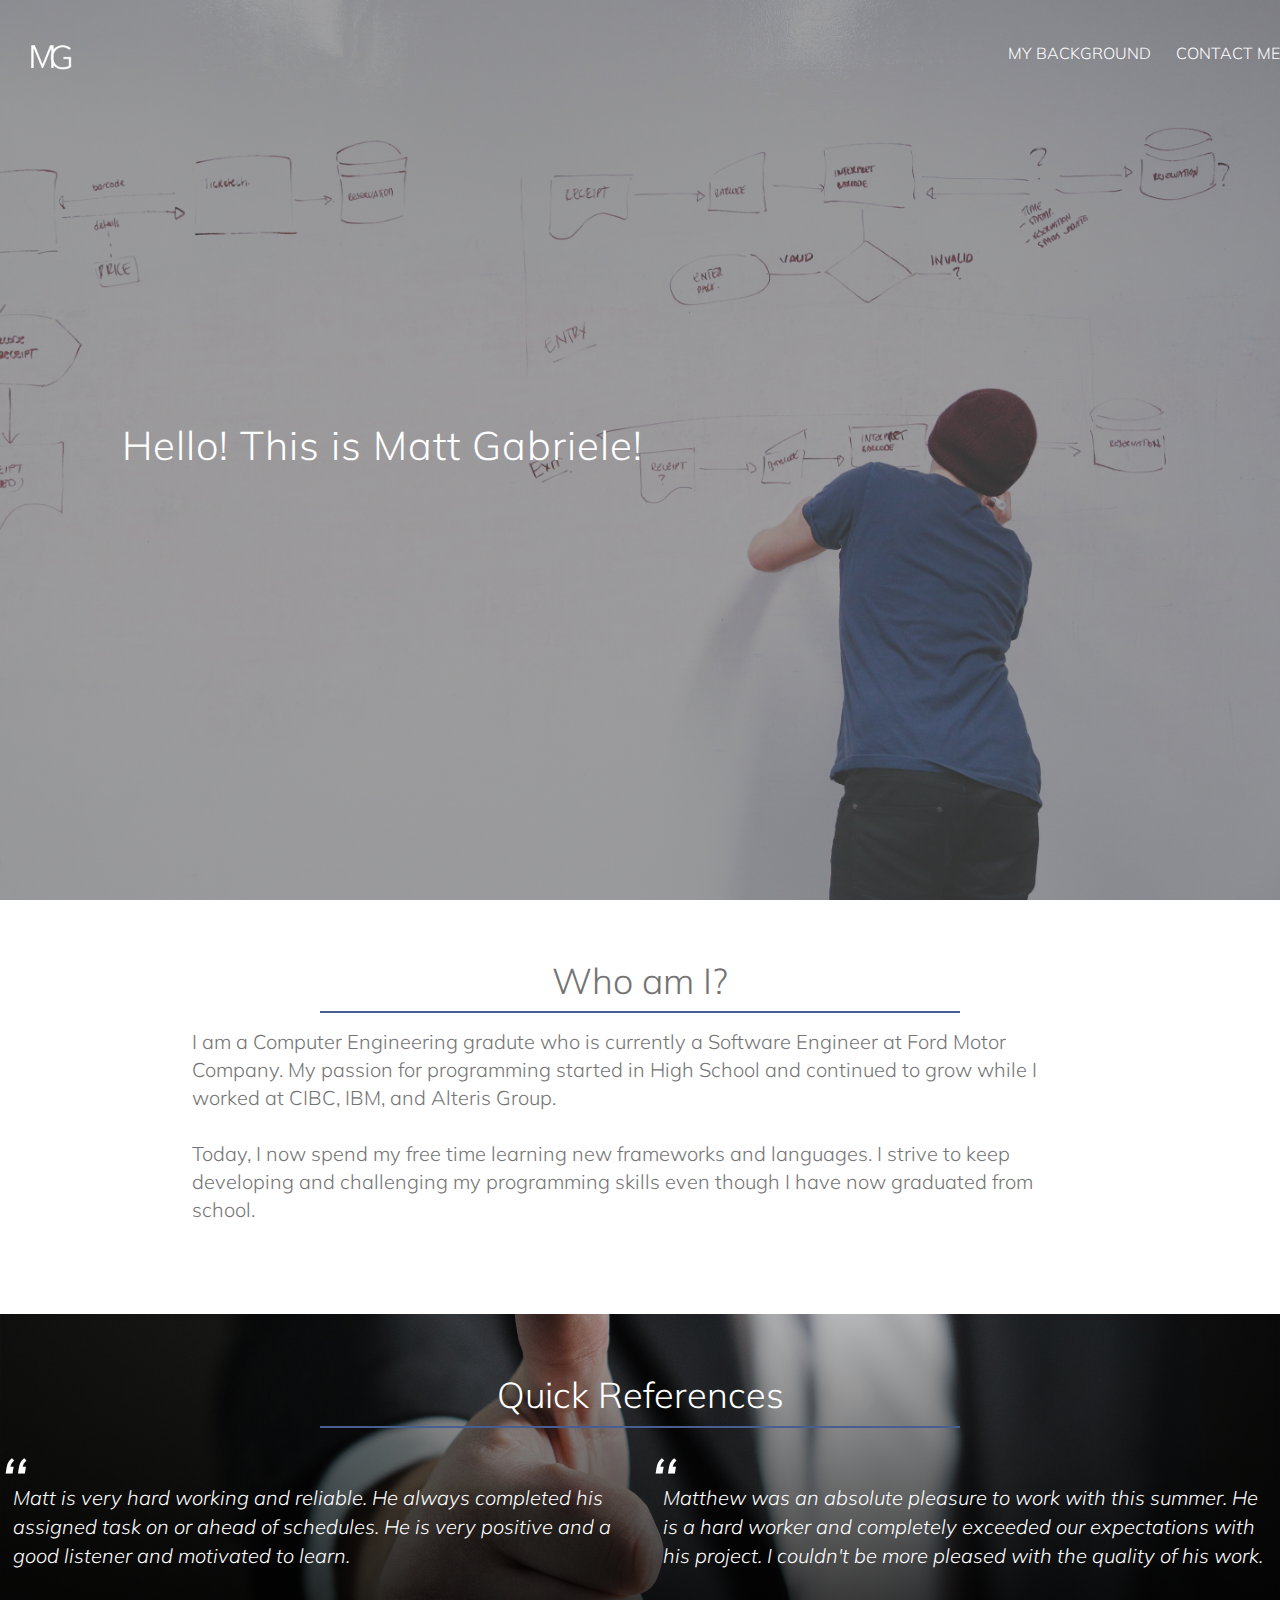
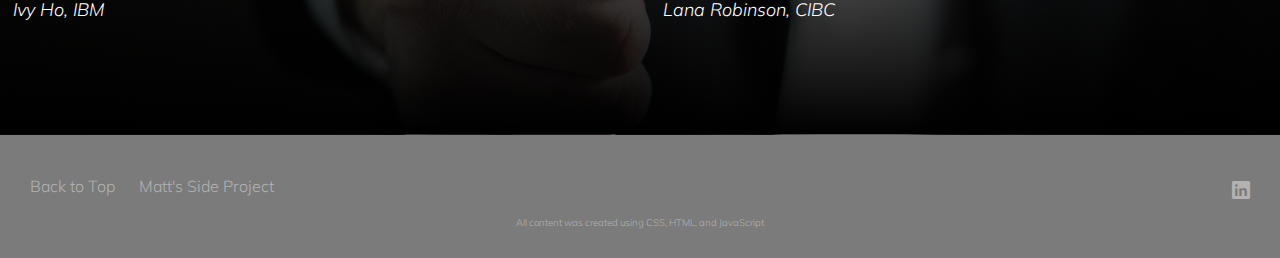
==== index.html @ 96b825e5 "A more simplistic and basic site to launch." ====
<!DOCTYPE html>
<html lang="en">
    <head>
        <meta charset="utf-8">
        <meta name="viewport" content="initial-scale=1.0">
        <meta name="description" content="Matt Gabriele is Computer Engineering grduate who currently works as a Software Engineer.">
        
        <link rel="stylesheet" type="text/css" href= "vendors/css/normalize.css">
        <link rel="stylesheet" type="text/css" href= "vendors/css/ionicons.min.css">
        <link rel="stylesheet" type="text/css" href= "resources/css/queries.css">
        <link rel="stylesheet" type="text/css" href="vendors/css/grid.css">
        <link rel="stylesheet" type="text/css" href = "resources/css/style.css">
        <link href="https://fonts.googleapis.com/css?family=Muli" rel="stylesheet">
        <title>Matt Gabriele</title>
        
        
        <link rel="apple-touch-icon" sizes="180x180" href="/resources/favicons/apple-touch-icon.png">
        <link rel="icon" type="image/png" sizes="32x32" href="/resources/favicons/favicon-32x32.png">
        <link rel="icon" type="image/png" sizes="16x16" href="/resources/favicons/favicon-16x16.png">
        <link rel="manifest" href="/resources/favicons/site.webmanifest">
        <link rel="mask-icon" href="/resources/favicons/safari-pinned-tab.svg" color="#5bbad5">
        <link rel="shortcut icon" href="/resources/favicons/favicon.ico">
        <meta name="msapplication-TileColor" content="#00a300">
        <meta name="msapplication-config" content="/resources/favicons/browserconfig.xml">
        <meta name="theme-color" content="#ffffff">

    
    </head>
    
    <body>
        <header>
            <nav>
                <div class="row">
                    <img src="resources/img/logo.png" alt="Matt's logo" class = "logo" id="top">
                    <ul class="main-nav">
                        <li><a href="#aboutMe">My Background</a></li>
                        <!--- <li><a href="#">My Website</a></li> --->
                        <li><a href="https://www.linkedin.com/in/matthew-gabriele/">Contact Me</a></li>
                    </ul>
                </div>
            </nav>
            <div class="hero-text-box">
                <h1>Hello! This is Matt Gabriele! </h1>
            </div>
        
        </header>
        
        <section class="section-features" id ="aboutMe">
            <div class="row">
                <h2>Who am I?</h2>
                <p class = "long-copy">
                I am a Computer Engineering gradute who is currently a Software Engineer at Ford Motor Company. My passion for programming started in High School and continued to grow while I worked at CIBC, IBM, and Alteris Group.    
                <br>
                <br>
                Today, I now spend my free time learning new frameworks and languages. I strive to keep developing and challenging my programming skills even though I have now graduated from school.

                </p>
            </div>

        </section>
        
        <section class="section-testimonials">
            <div class= "row">
                <h2>Quick References</h2>
            </div>
            <div class="row">
                <div class="col span-1-of-2">
                    <blockquote>
                        Matt is very hard working and reliable. He always completed his assigned task on or ahead of schedules. He is very positive and a good listener and motivated to learn. 
                       
                        <cite>Ivy Ho, IBM</cite>
                    </blockquote>
                </div>
                <div class="col span-1-of-2">
                    <blockquote>
                        Matthew was an absolute pleasure to work with this summer. He is a hard worker and completely exceeded our expectations with his project. I couldn't be more pleased with the quality of his work.
                        
                        <cite>Lana Robinson, CIBC</cite>
                    </blockquote>
                </div>
            </div>
        </section>

        <footer>
            <div class="row">
                <div class="col span-1-of-2">
                    <ul class="footer-nav">
                        <li><a href="#top">Back to Top</a></li>
                        <li><a href="#">Matt's Side Project</a></li>
                    </ul>
                </div>
                <div class="col span-1-of-2">
                    <ul class="social-links">
                        <li><a href="https://www.linkedin.com/in/matthew-gabriele/"><i class="ion-social-linkedin"></i></a></li>
                    </ul>
                </div>
                <div class="row">
                    <p>
                        All content was created using CSS, HTML, and JavaScript
                    </p>
                </div>
            </div>
        
        </footer>
        
    </body>
    
</html>
---- resources/css/queries.css ----
/* For iPad in portrait mode from 1024 to 1200px  */
@media only screen and (max-width:1200px){
    .hero-text-box{
        width: 100%;
        padding: 0 0%;
    }
    
    .row{ padding: 0 2%;}
    
}

/* For iPad in portrait mode from 768 to 1023px  */
@media only screen and (max-width:1023px){
    body{font-size: 18px;}
    section{padding:20px;}
    .long-copy{
        width:80%;
        margin-left: 10%;
    }
    
    .hero-text-box{
        width: 100%;
        padding:0 2%;
    }
    
    .steps-box{margin-top: 10px;}
    .steps-box:last-child{margin-top: 10px;}
    .works-steps{margin-bottom: 20px;}
    .works-step:last-of-type{margin-bottom:40px;}
    
    .app-screen{width:50%;}
    
    .icon-small{width:10px;}
    .city-feature{font-size:90%;}
    
    .steps-box:first-child{padding-top: 80px;}
}

/* For small phones to small tablets from 558 to 767px  */
@media only screen and (max-width:767px){
    body{font-size:16px;}
    section{padding:30px 0px;}
    
    .row{ padding: 0 4%;}
    
    .hero-text-box{
        width: 100%;
        padding: 0 20%;
        font-size: 90%;
    }
    
    .col{
        width: 100%;
        margin: 0 0 4% 0;
    }
    
    .main-nav{display: none;}
    
    
    h2{font-size:150%;}
    
    .long-copy{
        width:100%;
        margin-left: 0%;
    }
    
    .steps-box{
        text-align: center;
    }
    
    .works-step div{
        height: 20px;
        width: 20px;
        padding: 4px;
        margin-right: 15px;
        font-size: 120%;
    }
    
    .works-step:{margin-bottom: 20px;}
    .works-step:last-of-type{margin-bottom:40px;}
    

}

/* For small phones from 480 to px  557  */
@media only screen and (max-width:557px){
    .hero-text-box{
        width: 100%;
        padding: 0 10%;
        font-size: 90%;
    }
    
    .col{
        width: 100%;
        margin: 0 0 4% 0;
    }
    
    .main-points{
        text-align: center;   
    }
    
}

/* For small phones from 0 to 480px    */
@media only screen and (max-width:480px){
    section{
        padding: 20px 0;
    }
    contact-form{width:100%;}
    .hero-text-box{
        width: 100%;
        padding: 0 10%;
        font-size: 80%;
    }
    
    .steps-box:first-child{
    text-align: right;
    padding-right: 3%;
    margin-top: 40%;
    padding-right: 30%;
    }
    
    .contact-form{
    width: 90%;
    margin: 0 auto;
}
    header{

    height: 500px;

}
    
}
---- vendors/css/grid.css ----
/*  SECTIONS  ============================================================================= */

.section {
	clear: both;
	padding: 0px;
	margin: 0px;
}

/*  GROUPING  ============================================================================= */

.row {
    zoom: 1; /* For IE 6/7 (trigger hasLayout) */
}

.row:before,
.row:after {
    content:"";
    display:table;
}
.row:after {
    clear:both;
}

/*  GRID COLUMN SETUP   ==================================================================== */

.col {
	display: block;
	float:left;
	margin: 1% 0 1% 1.6%;
}

.col:first-child { margin-left: 0; } /* all browsers except IE6 and lower */


/*  REMOVE MARGINS AS ALL GO FULL WIDTH AT 480 PIXELS */

@media only screen and (max-width: 480px) {
	.col { 
		/*margin: 1% 0 1% 0%;*/
        margin: 0;
	}
}


/*  GRID OF TWO   ============================================================================= */


.span-2-of-2 {
	width: 100%;
}

.span-1-of-2 {
	width: 49.2%;
}

/*  GO FULL WIDTH AT LESS THAN 480 PIXELS */

@media only screen and (max-width: 480px) {
	.span-2-of-2 {
		width: 100%; 
	}
	.span-1-of-2 {
		width: 100%; 
	}
}


/*  GRID OF THREE   ============================================================================= */

	
.span-3-of-3 {
	width: 100%; 
}

.span-2-of-3 {
	width: 66.13%; 
}

.span-1-of-3 {
	width: 32.26%; 
}


/*  GO FULL WIDTH AT LESS THAN 480 PIXELS */

@media only screen and (max-width: 480px) {
	.span-3-of-3 {
		width: 100%; 
	}
	.span-2-of-3 {
		width: 100%; 
	}
	.span-1-of-3 {
		width: 100%;
	}
}

/*  GRID OF FOUR   ============================================================================= */

	
.span-4-of-4 {
	width: 100%; 
}

.span-3-of-4 {
	width: 74.6%; 
}

.span-2-of-4 {
	width: 49.2%; 
}

.span-1-of-4 {
	width: 23.8%; 
}


/*  GO FULL WIDTH AT LESS THAN 480 PIXELS */

@media only screen and (max-width: 480px) {
	.span-4-of-4 {
		width: 100%; 
	}
	.span-3-of-4 {
		width: 100%; 
	}
	.span-2-of-4 {
		width: 100%; 
	}
	.span-1-of-4 {
		width: 100%; 
	}
}


/*  GRID OF FIVE   ============================================================================= */

	
.span-5-of-5 {
	width: 100%;
}

.span-4-of-5 {
  	width: 79.68%; 
}

.span-3-of-5 {
  	width: 59.36%; 
}

.span-2-of-5 {
  	width: 39.04%;
}

.span-1-of-5 {
  	width: 18.72%;
}


/*  GO FULL WIDTH AT LESS THAN 480 PIXELS */

@media only screen and (max-width: 480px) {
	.span-5-of-5 {
		width: 100%; 
	}
	.span-4-of-5 {
		width: 100%; 
	}
	.span-3-of-5 {
		width: 100%; 
	}
	.span-2-of-5 {
		width: 100%; 
	}
	.span-1-of-5 {
		width: 100%; 
	}
}


/*  GRID OF SIX   ============================================================================= */


.span-6-of-6 {
	width: 100%;
}

.span-5-of-6 {
  	width: 83.06%;
}

.span-4-of-6 {
  	width: 66.13%;
}

.span-3-of-6 {
  	width: 49.2%;
}

.span-2-of-6 {
  	width: 32.26%;
}

.span-1-of-6 {
  	width: 15.33%;
}


/*  GO FULL WIDTH AT LESS THAN 480 PIXELS */

@media only screen and (max-width: 480px) {
	.span-6-of-6 {
		width: 100%; 
	}
	.span-5-of-6 {
		width: 100%; 
	}
	.span-4-of-6 {
		width: 100%; 
	}
	.span-3-of-6 {
		width: 100%; 
	}
	.span-2-of-6 {
		width: 100%; 
	}
	.span-1-of-6 {
		width: 100%; 
	}
}



/*  GRID OF SEVEN   ============================================================================= */


.span-7-of-7 {
	width: 100%;
}

.span-6-of-7 {
	width: 85.48%;
}

.span-5-of-7 {
  	width: 70.97%;
}

.span-4-of-7 {
  	width: 56.45%;
}

.span-3-of-7 {
  	width: 41.94%;
}

.span-2-of-7 {
  	width: 27.42%;
}

.span-1-of-7 {
  	width: 12.91%;
}


/*  GO FULL WIDTH AT LESS THAN 480 PIXELS */

@media only screen and (max-width: 480px) {
	.span-7-of-7 {
		width: 100%; 
	}
	.span-6-of-7 {
		width: 100%; 
	}
	.span-5-of-7 {
		width: 100%; 
	}
	.span-4-of-7 {
		width: 100%; 
	}
	.span-3-of-7 {
		width: 100%; 
	}
	.span-2-of-7 {
		width: 100%; 
	}
	.span-1-of-7 {
		width: 100%; 
	}
}


/*  GRID OF EIGHT   ============================================================================= */

	
.span-8-of-8 {
	width: 100%;
}

.span-7-of-8 {
	width: 87.3%; 
}

.span-6-of-8 {
	width: 74.6%; 
}

.span-5-of-8 {
	width: 61.9%; 
}

.span-4-of-8 {
	width: 49.2%; 
}

.span-3-of-8 {
	width: 36.5%;
}

.span-2-of-8 {
	width: 23.8%; 
}

.span-1-of-8 {
	width: 11.1%; 
}


/*  GO FULL WIDTH AT LESS THAN 480 PIXELS */

@media only screen and (max-width: 480px) {
	.span-8-of-8 {
		width: 100%; 
	}
	.span-7-of-8 {
		width: 100%; 
	}
	.span-6-of-8 {
		width: 100%; 
	}
	.span-5-of-8 {
		width: 100%; 
	}
	.span-4-of-8 {
		width: 100%; 
	}
	.span-3-of-8 {
		width: 100%; 
	}
	.span-2-of-8 {
		width: 100%; 
	}
	.span-1-of-8 {
		width: 100%; 
	}
}


/*  GRID OF NINE   ============================================================================= */


.span-9-of-9 {
	width: 100%;
}

.span-8-of-9 {
	width: 88.71%;
}

.span-7-of-9 {
	width: 77.42%; 
}

.span-6-of-9 {
	width: 66.13%; 
}

.span-5-of-9 {
	width: 54.84%; 
}

.span-4-of-9 {
	width: 43.55%; 
}

.span-3-of-9 {
	width: 32.26%;
}

.span-2-of-9 {
	width: 20.97%; 
}

.span-1-of-9 {
	width: 9.68%; 
}


/*  GO FULL WIDTH AT LESS THAN 480 PIXELS */

@media only screen and (max-width: 480px) {
	.span-9-of-9 {
		width: 100%; 
	}
	.span-8-of-9 {
		width: 100%; 
	}
	.span-7-of-9 {
		width: 100%; 
	}
	.span-6-of-9 {
		width: 100%; 
	}
	.span-5-of-9 {
		width: 100%; 
	}
	.span-4-of-9 {
		width: 100%; 
	}
	.span-3-of-9 {
		width: 100%; 
	}
	.span-2-of-9 {
		width: 100%; 
	}
	.span-1-of-9 {
		width: 100%; 
	}
}


/*  GRID OF TEN   ============================================================================= */


.span-10-of-10 {
	width: 100%;
}

.span-9-of-10 {
	width: 89.84%;
}

.span-8-of-10 {
	width: 79.68%;
}

.span-7-of-10 {
	width: 69.52%; 
}

.span-6-of-10 {
	width: 59.36%; 
}

.span-5-of-10 {
	width: 49.2%; 
}

.span-4-of-10 {
	width: 39.04%; 
}

.span-3-of-10 {
	width: 28.88%;
}

.span-2-of-10 {
	width: 18.72%; 
}

.span-1-of-10 {
	width: 8.56%; 
}


/*  GO FULL WIDTH AT LESS THAN 480 PIXELS */

@media only screen and (max-width: 480px) {
	.span-10-of-10 {
		width: 100%; 
	}
	.span-9-of-10 {
		width: 100%; 
	}
	.span-8-of-10 {
		width: 100%; 
	}
	.span-7-of-10 {
		width: 100%; 
	}
	.span-6-of-10 {
		width: 100%; 
	}
	.span-5-of-10 {
		width: 100%; 
	}
	.span-4-of-10 {
		width: 100%; 
	}
	.span-3-of-10 {
		width: 100%; 
	}
	.span-2-of-10 {
		width: 100%; 
	}
	.span-1-of-10 {
		width: 100%; 
	}
}


/*  GRID OF ELEVEN   ============================================================================= */

.span-11-of-11 {
	width: 100%;
}

.span-10-of-11 {
	width: 90.76%;
}

.span-9-of-11 {
	width: 81.52%;
}

.span-8-of-11 {
	width: 72.29%;
}

.span-7-of-11 {
	width: 63.05%; 
}

.span-6-of-11 {
	width: 53.81%; 
}

.span-5-of-11 {
	width: 44.58%; 
}

.span-4-of-11 {
	width: 35.34%; 
}

.span-3-of-11 {
	width: 26.1%;
}

.span-2-of-11 {
	width: 16.87%; 
}

.span-1-of-11 {
	width: 7.63%; 
}


/*  GO FULL WIDTH AT LESS THAN 480 PIXELS */

@media only screen and (max-width: 480px) {
	.span-11-of-11 {
		width: 100%; 
	}
	.span-10-of-11 {
		width: 100%; 
	}
	.span-9-of-11 {
		width: 100%; 
	}
	.span-8-of-11 {
		width: 100%; 
	}
	.span-7-of-11 {
		width: 100%; 
	}
	.span-6-of-11 {
		width: 100%; 
	}
	.span-5-of-11 {
		width: 100%; 
	}
	.span-4-of-11 {
		width: 100%; 
	}
	.span-3-of-11 {
		width: 100%; 
	}
	.span-2-of-11 {
		width: 100%; 
	}
	.span-1-of-11 {
		width: 100%; 
	}
}


/*  GRID OF TWELVE   ============================================================================= */

.span-12-of-12 {
	width: 100%;
}

.span-11-of-12 {
	width: 91.53%;
}

.span-10-of-12 {
	width: 83.06%;
}

.span-9-of-12 {
	width: 74.6%;
}

.span-8-of-12 {
	width: 66.13%;
}

.span-7-of-12 {
	width: 57.66%; 
}

.span-6-of-12 {
	width: 49.2%; 
}

.span-5-of-12 {
	width: 40.73%; 
}

.span-4-of-12 {
	width: 32.26%; 
}

.span-3-of-12 {
	width: 23.8%;
}

.span-2-of-12 {
	width: 15.33%; 
}

.span-1-of-12 {
	width: 6.86%; 
}


/*  GO FULL WIDTH AT LESS THAN 480 PIXELS */

@media only screen and (max-width: 480px) {
	.span-12-of-12 {
		width: 100%; 
	}
	.span-11-of-12 {
		width: 100%; 
	}
	.span-10-of-12 {
		width: 100%; 
	}
	.span-9-of-12 {
		width: 100%; 
	}
	.span-8-of-12 {
		width: 100%; 
	}
	.span-7-of-12 {
		width: 100%; 
	}
	.span-6-of-12 {
		width: 100%; 
	}
	.span-5-of-12 {
		width: 100%; 
	}
	.span-4-of-12 {
		width: 100%; 
	}
	.span-3-of-12 {
		width: 100%; 
	}
	.span-2-of-12 {
		width: 100%; 
	}
	.span-1-of-12 {
		width: 100%; 
	}
}
---- resources/css/style.css ----
/*website main color:  #00b894 #475e92*/

/* --------------------Basic Setup--------------------- */

html,
body{
    background-color: #fff;
    color: #747474;
    font-family: 'Muli', 'Ariel', sans-serif;
    font-weight: 300;
    font-size: 20px;
    text-rendering:  optimizeLegibility;
    overflow-x: hidden;
    width:100%;
    margin: 0px;
    padding:0px; 
}

*{
    margin: 0;
    padding: 0;
    -webkit-box-sizing: border-box;
    box-sizing: border-box;
}




.clearfix{zoom:1}
.clearfix:after{
    content: '.';
    clear: both;
    display: block;
    height: 0;
    visibility: hidden;
}
/* --------------------Reusable Components--------------------- */



section {
    padding: 60px 0;
}
/* --------------Headings--------------- */
h1{
    margin: 0px;
    color:#fff;
    font-size:200%;
    letter-spacing: 1px;
    padding-bottom: 10px;
}

h2{
    font-size:180%;
    word-spacing: 1px;
    text-align: center;
    margin-bottom: 15px;
}

h3{
    font-size: 125%;
    margin-bottom: 15px;
    margin-left: 45%;
}

h4{
    font-size: 130%;
    margin-bottom: 10px;
    margin-top: 10px;
    
}

h1, h2, h3, h4{
    word-spacing: 0px;
    font-weight:300;
}

h2:after {
    display: block;
    height: 2px;
    background-color: #475e92;
    content: " ";
    width: 50%;
    margin: 0 auto;
    margin-top: 10px;
}

.box p{
    font-size: 85%;
    line-height: 145%;
}
/* ------------Paragraphs------------- */
.long-copy{
    line-height: 140%;
    width: 70%;
    margin-left: 15%;
    
}

/* ------------Icons------------- */
.icon-big{
    font-size: 250%;
    display: block;
    color: #475e92;
    margin-bottom: 1px;
    margin-left: 50%;
}

.icon-small{
    color: #475e92;
    display: inline-block;
    width: 30px;
    text-align: center;
    font-size: 120%;
    margin-right: 5px;
    
    /*secret to align text and icon*/
    line-height: 120%;
    vertical-align: middle;
    margin-top: -3px;
}

/* ------------Buttons------------- */
.btn:link,
.btn:visited,
input[type=submit]{
    display: inline-block;
    padding: 10px 30px;
    font-weight: 300;
    text-decoration: none;
    border-radius: 200px;
    color:#fff;
    -webkit-transition: background-color .3s, border .3s;
    transition: background-color .3s, border .3s;
}

.btn-full:link,
.btn-full:visited,
input[type=submit]{
    background-color: #475e92;
    border: 1px solid #475e92;
    margin-right: 10px;
}

.btn-ghost:link,
.btn-ghost:visited{
    border: 1px solid #475e92;
}

.btn:hover,
.btn:active,
input[type=submit]:hover,
input[type=submit]:active{
    background-color: #3a4e7b;
}
 
.btn-full:hover,
.btn-full:active{
    background-color: #3a4e7b;
    border: 1px solid #3a4e7b;
}

.btn-ghost:hover,
.btn-ghost:active{
    border: 1px solid #3a4e7b;
}

/* ------------Header Code-------------- */
.row{
    max-width: 100%;
    margin: -15 auto -15 auto;
    
}


header{
   
    background-image: linear-gradient(rgba(69, 69, 69, 0.50),rgba(69, 69, 69, 0.5)), url(/resources/img/whiteboard.jpg);
    background-size: cover;
    background-position: right;
    height: 100vh;
    background-attachment: scroll;
    max-width: 100%;
    width: 100vw;
    background-repeat: no-repeat
    
}

.hero-text-box{
    position: absolute;
    width: 90%;
    top: 50%;
    left: 50%;
    -webkit-transform: translate(-45%, -50%);
    transform: translate(-45%, -50%)
}

.logo{
    height: 100px;
    width: auto;
    float:left;   
    margin-top: 10px;
}

.main-nav{
    float: right;
    list-style: none;
    margin-top: 40px;
}

.main-nav li{
    display: inline-block;
    margin-left: 20px;
}

.main-nav li a:link,
.main-nav li a:visited{
    color: #fff;
    text-decoration: none;
    text-transform: uppercase;
    font-size: 80%;
    border-bottom: 2px solid transparent;
    -webkit-transition: border-bottom 0.2s;
    transition: border-bottom 0.2s;
}

.main-nav li a:hover,
.main-nav li a:active{
    border-bottom: 2px solid #475e92;
    
}
/* ------------Features-------------- */
.section-features .long-copy{
    margin-bottom: 30px;
}

/* ------------Meals-------------- */

.section-areas{
    padding:0;
}
.area-showcase{
    list-style: none;
    width:100%;
}

.area-showcase li{
    display: block;
    float: left;
    width: 25%;
}

.location-photo{
      width: 100%;
    margin:0;
    overflow:hidden;
    background-color: #000;
}

.location-photo img{
    opacity: 0.7;
    width:100%;
    height: 250px ;
    -webkit-transform: scale(1.15);
    transform: scale(1.15);
    -webkit-transition: opacity 0.5s, -webkit-transform 0.5s;
    transition: opacity 0.5s, -webkit-transform 0.5s;
    transition: transform 0.5s, opacity 0.5s;
    transition: transform 0.5s, opacity 0.5s, -webkit-transform 0.5s;
}

.location-photo img:hover{
    -webkit-transform: scale(1.03);
    transform: scale(1.03); 
    opacity: 1;
}

/* ------------How it works-------------- */

.section-steps{
    background-color: #f0f0f0;
}

.steps-box:first-child{
    text-align: center;
    padding-right: 3%;
    margin-top: 30px;
    padding-right: 5%;
}

.steps-box:last-child{
    padding-left: 3%;
    margin-top: 70px;
}

.app-screen{
    width: 30%;
    
}

.works-step{
    margin-bottom: 50px;
}

.works-step:last-of-type{
    margin-bottom: 80px;
}

.works-step div{
    color:#475e92;
    border: 2px solid #475e92;
    border: 2px solid #475e92;
    display: inline-block;
    border-radius: 50%;
    height: 40px;
    width: 40px;
    text-align: center;
    padding: 5px;
    float:left;
    font-size: 130%;
    margin-right: 0px;
}

.btn-app img{
    height:50px;
    width:auto;
}

/* ------------Cities-------------- */

.city-feature{
    margin-bottom: 5px;
}

/* ------------Customer feedback-------------- */

.section-testimonials{
    background-image: linear-gradient(rgba(0, 0, 0, 0.27), #000),url(/resources/css/img/reference.jpg);
    background-size:cover;
    color:#fff;
    background-attachment: scroll;
    background-position:center;
    max-width: 100%;
    width:100%;
    
}

blockquote{
    padding: 2%;
    font-style: italic;
    line-height: 145%;
    position: relative;
    margin-top: 15px;
    
}

blockquote:before{
    content: "\201C";
    font-size: 400%;
    display: block;
    position: absolute;
    top: 0px;
    left: -3px;
    
}

cite{
    font-size: 90%;
    margin-top: 25px;
    display: block;
    margin-bottom: 25px;
}

cite img{
    height: 50px;
    border-radius: 50%;
    margin-right: 10px;
    vertical-align: middle;
    max-width: 100%;
    
}

/* ------------Contact form-------------- */
.contact-form{
    width: 60%;
    margin: 0 auto;
}

input[type= text],
input[type= email],
select,
textarea{
    width: 100%;
    padding: 7px;
    border-radius: 3px;
    border: 1px solid #c9c9c9;
}

textarea{
    height:100px;
}

input[type=checkbox]{
    margin: 10px 5px 10px 0;   
}

*:focus{outline:none;}

.form-messages{
    width:70%;
    margin: 0 auto;
    padding: 10px;
    border-radius: 3px;
    border: 1px solid #7b7b7b;
    margin-bottom: 20px;
    color:#333;
}

.success {
    background-color: rgba(71, 94, 146, 0.62);
}

.error{
    background-color: rgba(231, 76, 60, 0.48);
}

/* ------------Footer-------------- */


footer{
    background-color: #7b7b7b;
    padding: 30px;
    font-size: 80%;
}

.footer-nav {
    list-style: none;
    float: left;
}

.social-links {
    list-style: none;
    float:right;   
    font-size: 150%;
}

.footer-nav li,
.social-links li{
    display: inline-block;
    margin-right: 20px;
}

.footer-nav li:last-child,
.social-links li:last-child{
    margin-right:0;   
}

.footer-nav li a:link,
.footer-nav li a:visited,
.social-links li a:link,
.social-links li a:visited{
    text-decoration: none;
    border:0;
    color: #b2b2b2;
    -webkit-transition: color 0.2s;
    transition: color 0.2s;
}

.footer-nav li a:hover,
.footer-nav li a:active{
    color: #d1d1d1;
}

.social-links li a:hover,
.social-links li a:active{
    color: #475e92;
    
}

footer p {
    color: #b2b2b2;
    text-align: center;
    font-size: 60%;
    margin-top: 20px;
}
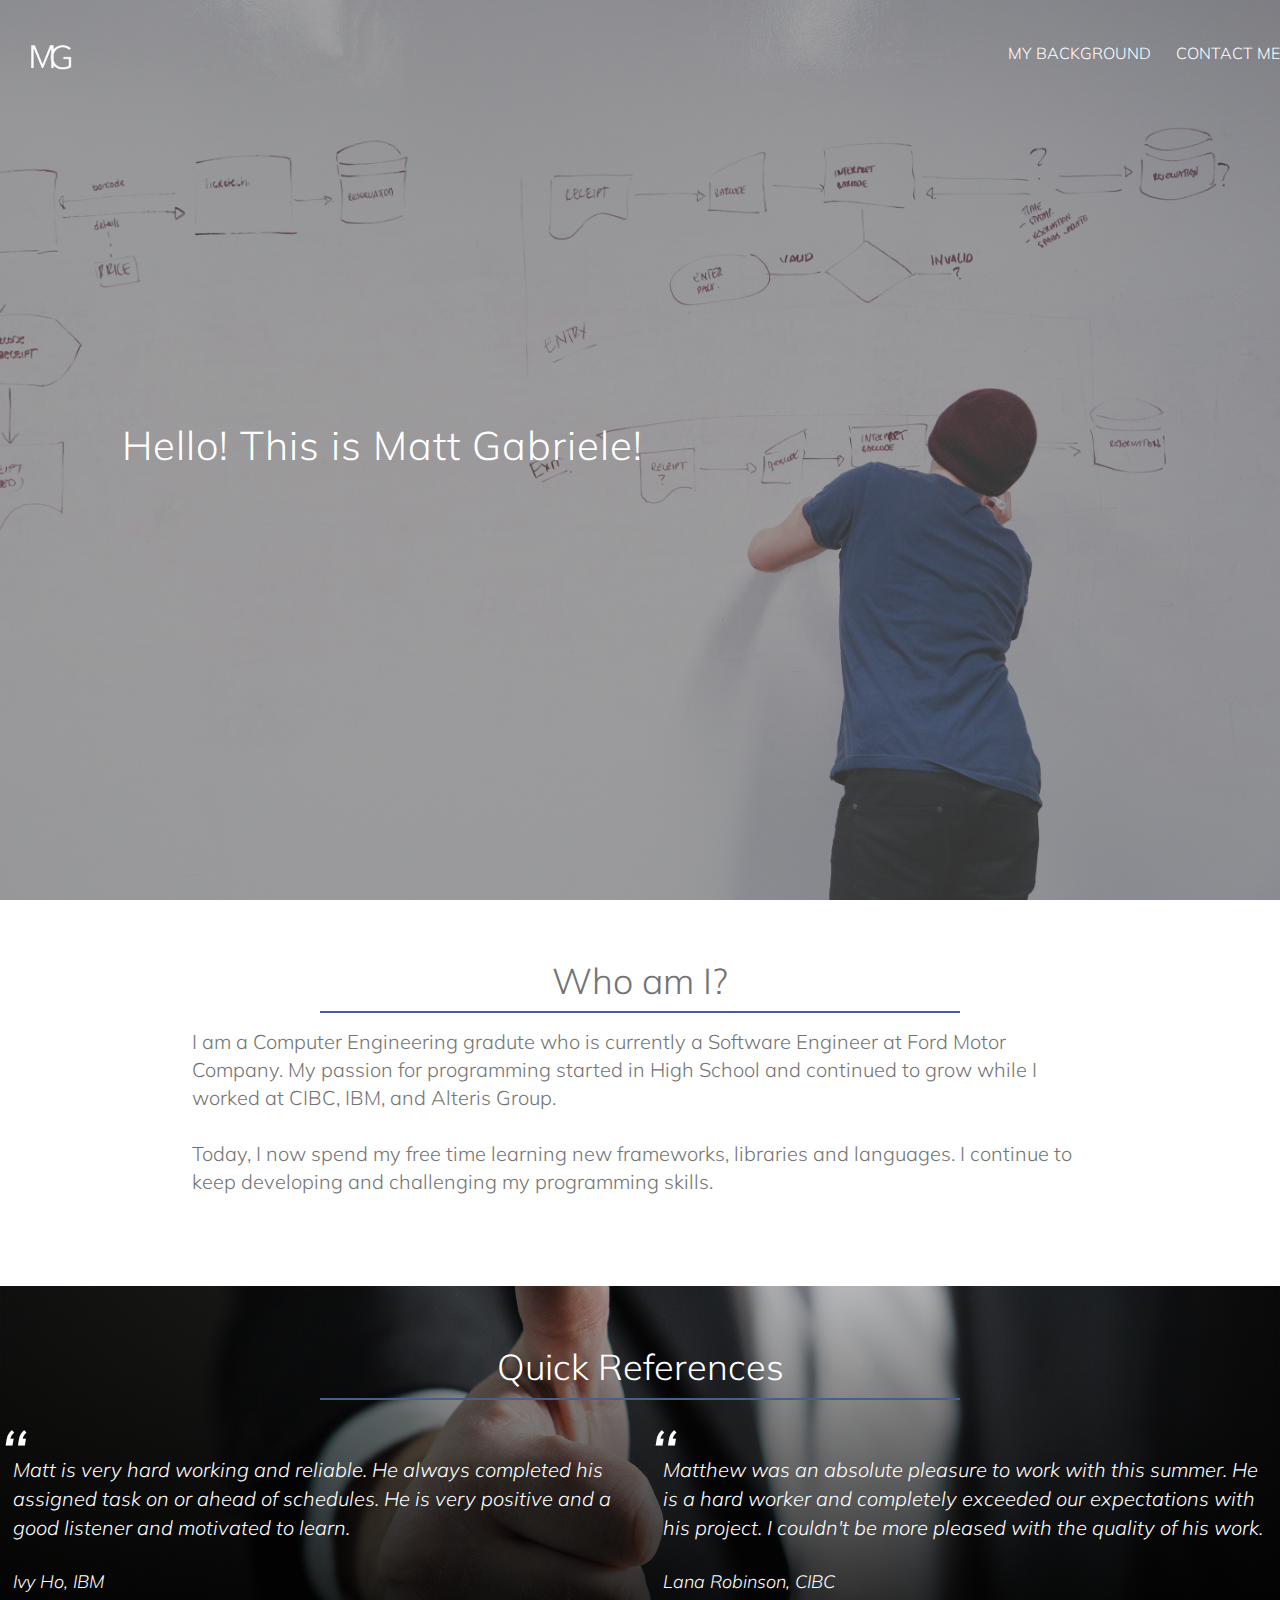
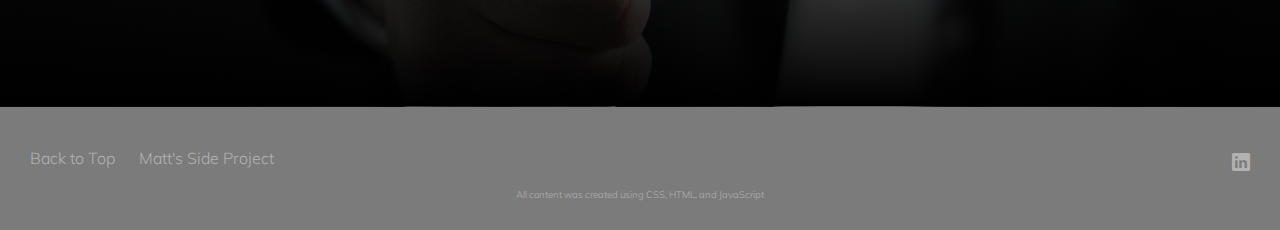
==== commit b983e59e: "Updating text in main page" ====
--- a/index.html
+++ b/index.html
@@ -52,7 +52,7 @@
                 I am a Computer Engineering gradute who is currently a Software Engineer at Ford Motor Company. My passion for programming started in High School and continued to grow while I worked at CIBC, IBM, and Alteris Group.    
                 <br>
                 <br>
-                Today, I now spend my free time learning new frameworks and languages. I strive to keep developing and challenging my programming skills even though I have now graduated from school.
+                Today, I now spend my free time learning new frameworks, libraries and languages. I continue to keep developing and challenging my programming skills.
 
                 </p>
             </div>
@@ -105,4 +105,4 @@
         
     </body>
     
-</html>+</html>
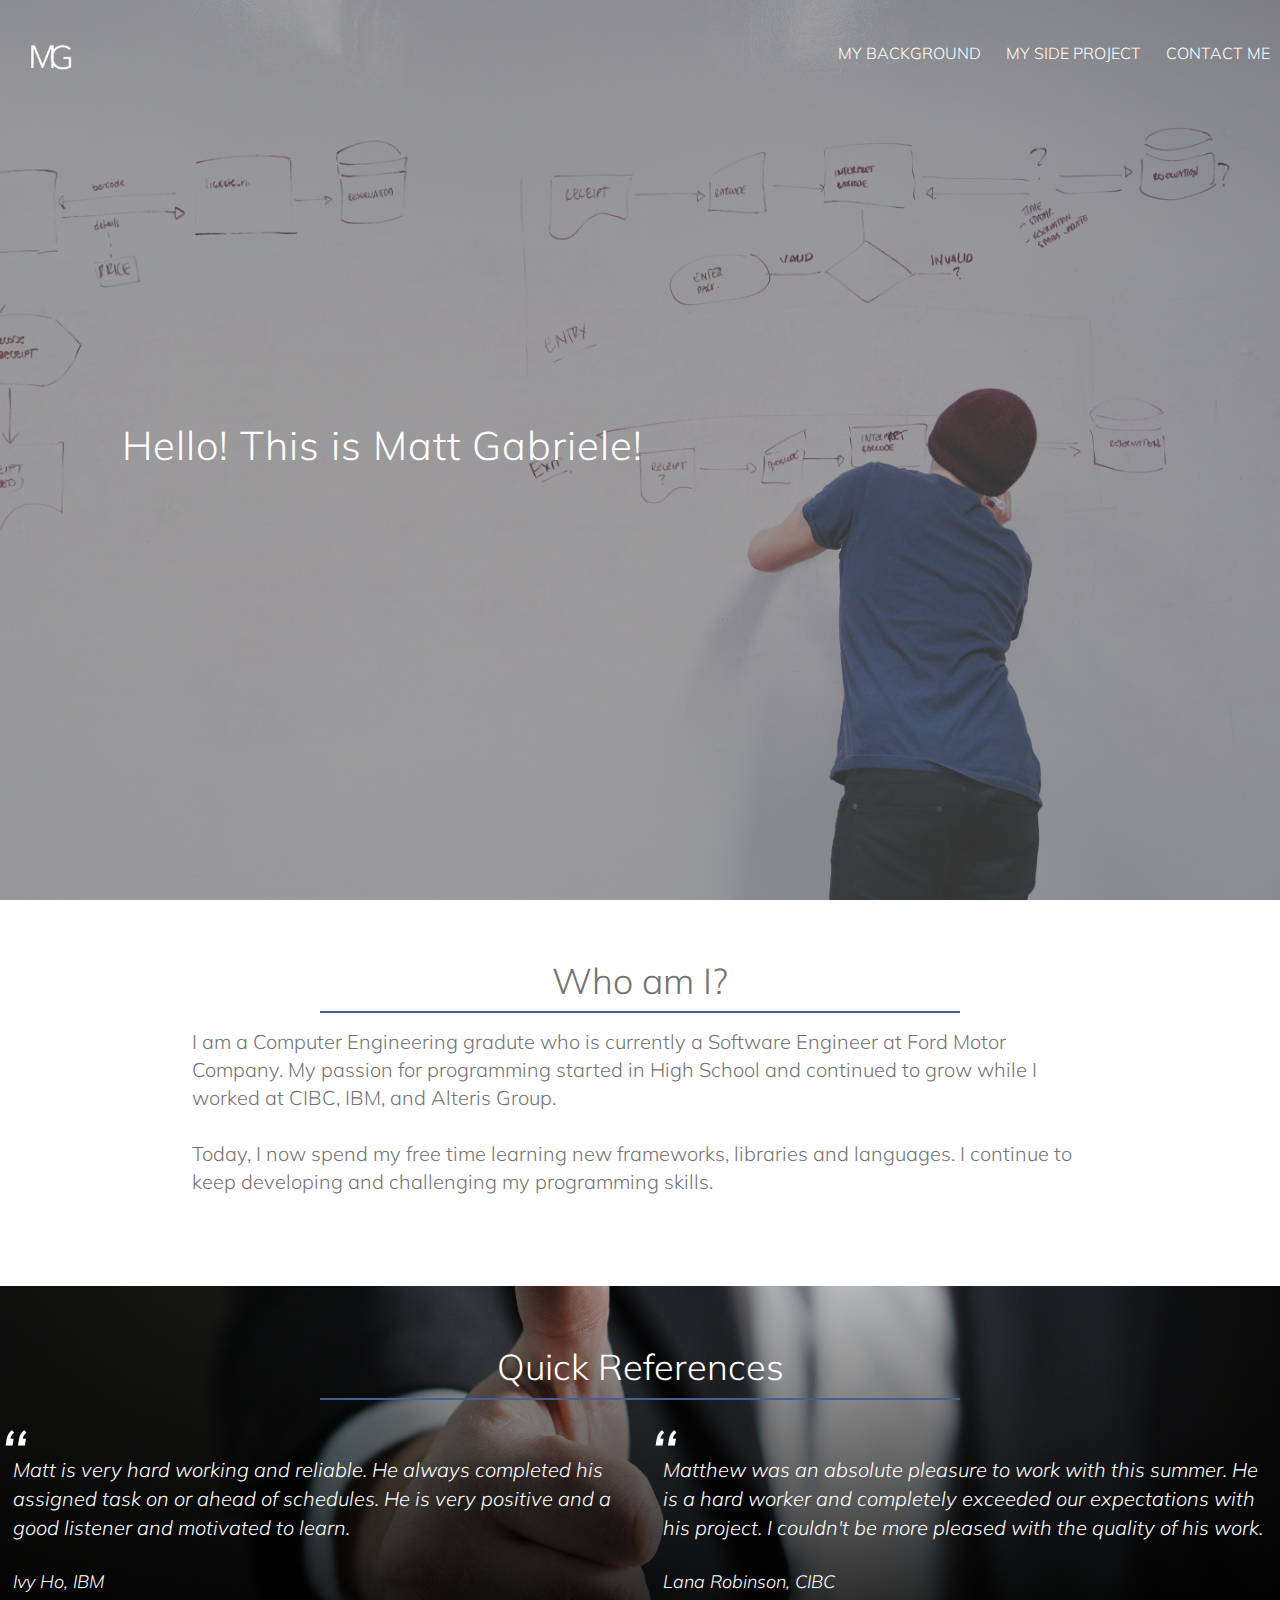
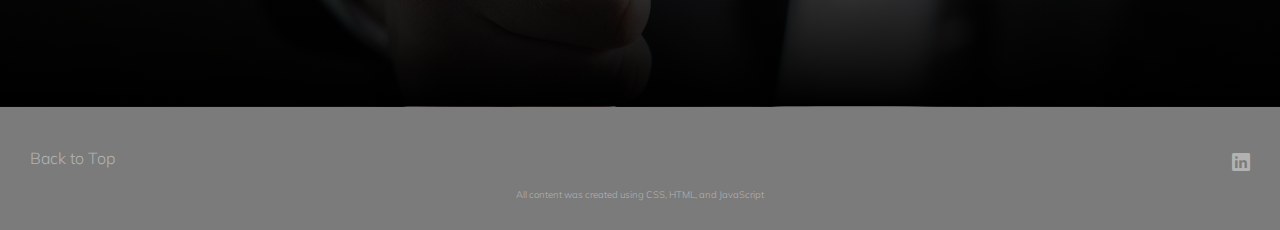
==== commit 11871265: "Reformatting html file & adding link to side project site" ====
--- a/index.html
+++ b/index.html
@@ -1,108 +1,115 @@
 <!DOCTYPE html>
 <html lang="en">
-    <head>
-        <meta charset="utf-8">
-        <meta name="viewport" content="initial-scale=1.0">
-        <meta name="description" content="Matt Gabriele is Computer Engineering grduate who currently works as a Software Engineer.">
-        
-        <link rel="stylesheet" type="text/css" href= "vendors/css/normalize.css">
-        <link rel="stylesheet" type="text/css" href= "vendors/css/ionicons.min.css">
-        <link rel="stylesheet" type="text/css" href= "resources/css/queries.css">
-        <link rel="stylesheet" type="text/css" href="vendors/css/grid.css">
-        <link rel="stylesheet" type="text/css" href = "resources/css/style.css">
-        <link href="https://fonts.googleapis.com/css?family=Muli" rel="stylesheet">
-        <title>Matt Gabriele</title>
-        
-        
-        <link rel="apple-touch-icon" sizes="180x180" href="/resources/favicons/apple-touch-icon.png">
-        <link rel="icon" type="image/png" sizes="32x32" href="/resources/favicons/favicon-32x32.png">
-        <link rel="icon" type="image/png" sizes="16x16" href="/resources/favicons/favicon-16x16.png">
-        <link rel="manifest" href="/resources/favicons/site.webmanifest">
-        <link rel="mask-icon" href="/resources/favicons/safari-pinned-tab.svg" color="#5bbad5">
-        <link rel="shortcut icon" href="/resources/favicons/favicon.ico">
-        <meta name="msapplication-TileColor" content="#00a300">
-        <meta name="msapplication-config" content="/resources/favicons/browserconfig.xml">
-        <meta name="theme-color" content="#ffffff">
 
-    
-    </head>
-    
-    <body>
-        <header>
-            <nav>
-                <div class="row">
-                    <img src="resources/img/logo.png" alt="Matt's logo" class = "logo" id="top">
-                    <ul class="main-nav">
-                        <li><a href="#aboutMe">My Background</a></li>
-                        <!--- <li><a href="#">My Website</a></li> --->
-                        <li><a href="https://www.linkedin.com/in/matthew-gabriele/">Contact Me</a></li>
-                    </ul>
-                </div>
-            </nav>
-            <div class="hero-text-box">
-                <h1>Hello! This is Matt Gabriele! </h1>
+<head>
+    <meta charset="utf-8">
+    <meta name="viewport" content="initial-scale=1.0">
+    <meta name="description"
+        content="Matt Gabriele is Computer Engineering grduate who currently works as a Software Engineer.">
+
+    <link rel="stylesheet" type="text/css" href="vendors/css/normalize.css">
+    <link rel="stylesheet" type="text/css" href="vendors/css/ionicons.min.css">
+    <link rel="stylesheet" type="text/css" href="resources/css/queries.css">
+    <link rel="stylesheet" type="text/css" href="vendors/css/grid.css">
+    <link rel="stylesheet" type="text/css" href="resources/css/style.css">
+    <link href="https://fonts.googleapis.com/css?family=Muli" rel="stylesheet">
+    <title>Matt Gabriele</title>
+
+
+    <link rel="apple-touch-icon" sizes="180x180" href="/resources/favicons/apple-touch-icon.png">
+    <link rel="icon" type="image/png" sizes="32x32" href="/resources/favicons/favicon-32x32.png">
+    <link rel="icon" type="image/png" sizes="16x16" href="/resources/favicons/favicon-16x16.png">
+    <link rel="manifest" href="/resources/favicons/site.webmanifest">
+    <link rel="mask-icon" href="/resources/favicons/safari-pinned-tab.svg" color="#5bbad5">
+    <link rel="shortcut icon" href="/resources/favicons/favicon.ico">
+    <meta name="msapplication-TileColor" content="#00a300">
+    <meta name="msapplication-config" content="/resources/favicons/browserconfig.xml">
+    <meta name="theme-color" content="#ffffff">
+
+
+</head>
+
+<body>
+    <header>
+        <nav>
+            <div class="row" style="padding-right: 10px;">
+                <img src="resources/img/logo.png" alt="Matt's logo" class="logo" id="top">
+                <ul class="main-nav">
+                    <li><a href="#aboutMe">My Background</a></li>
+                    <li><a href="https://vigilant-davinci-f43d9b.netlify.app">My Side Project</a></li>
+                    <li><a href="https://www.linkedin.com/in/matthew-gabriele/">Contact Me</a></li>
+                </ul>
             </div>
-        
-        </header>
-        
-        <section class="section-features" id ="aboutMe">
-            <div class="row">
-                <h2>Who am I?</h2>
-                <p class = "long-copy">
-                I am a Computer Engineering gradute who is currently a Software Engineer at Ford Motor Company. My passion for programming started in High School and continued to grow while I worked at CIBC, IBM, and Alteris Group.    
+        </nav>
+        <div class="hero-text-box">
+            <h1>Hello! This is Matt Gabriele! </h1>
+        </div>
+
+    </header>
+
+    <section class="section-features" id="aboutMe">
+        <div class="row">
+            <h2>Who am I?</h2>
+            <p class="long-copy">
+                I am a Computer Engineering gradute who is currently a Software Engineer at Ford Motor Company. My
+                passion for programming started in High School and continued to grow while I worked at CIBC, IBM, and
+                Alteris Group.
                 <br>
                 <br>
-                Today, I now spend my free time learning new frameworks, libraries and languages. I continue to keep developing and challenging my programming skills.
+                Today, I now spend my free time learning new frameworks, libraries and languages. I continue to keep
+                developing and challenging my programming skills.
 
+            </p>
+        </div>
+
+    </section>
+
+    <section class="section-testimonials">
+        <div class="row">
+            <h2>Quick References</h2>
+        </div>
+        <div class="row">
+            <div class="col span-1-of-2">
+                <blockquote>
+                    Matt is very hard working and reliable. He always completed his assigned task on or ahead of
+                    schedules. He is very positive and a good listener and motivated to learn. 
+
+                    <cite>Ivy Ho, IBM</cite>
+                </blockquote>
+            </div>
+            <div class="col span-1-of-2">
+                <blockquote>
+                    Matthew was an absolute pleasure to work with this summer. He is a hard worker and completely
+                    exceeded our expectations with his project. I couldn't be more pleased with the quality of his work.
+
+                    <cite>Lana Robinson, CIBC</cite>
+                </blockquote>
+            </div>
+        </div>
+    </section>
+
+    <footer>
+        <div class="row">
+            <div class="col span-1-of-2">
+                <ul class="footer-nav">
+                    <li><a href="#top">Back to Top</a></li>
+                </ul>
+            </div>
+            <div class="col span-1-of-2">
+                <ul class="social-links">
+                    <li><a href="https://www.linkedin.com/in/matthew-gabriele/"><i class="ion-social-linkedin"></i></a>
+                    </li>
+                </ul>
+            </div>
+            <div class="row">
+                <p>
+                    All content was created using CSS, HTML, and JavaScript
                 </p>
             </div>
+        </div>
 
-        </section>
-        
-        <section class="section-testimonials">
-            <div class= "row">
-                <h2>Quick References</h2>
-            </div>
-            <div class="row">
-                <div class="col span-1-of-2">
-                    <blockquote>
-                        Matt is very hard working and reliable. He always completed his assigned task on or ahead of schedules. He is very positive and a good listener and motivated to learn. 
-                       
-                        <cite>Ivy Ho, IBM</cite>
-                    </blockquote>
-                </div>
-                <div class="col span-1-of-2">
-                    <blockquote>
-                        Matthew was an absolute pleasure to work with this summer. He is a hard worker and completely exceeded our expectations with his project. I couldn't be more pleased with the quality of his work.
-                        
-                        <cite>Lana Robinson, CIBC</cite>
-                    </blockquote>
-                </div>
-            </div>
-        </section>
+    </footer>
 
-        <footer>
-            <div class="row">
-                <div class="col span-1-of-2">
-                    <ul class="footer-nav">
-                        <li><a href="#top">Back to Top</a></li>
-                        <li><a href="#">Matt's Side Project</a></li>
-                    </ul>
-                </div>
-                <div class="col span-1-of-2">
-                    <ul class="social-links">
-                        <li><a href="https://www.linkedin.com/in/matthew-gabriele/"><i class="ion-social-linkedin"></i></a></li>
-                    </ul>
-                </div>
-                <div class="row">
-                    <p>
-                        All content was created using CSS, HTML, and JavaScript
-                    </p>
-                </div>
-            </div>
-        
-        </footer>
-        
-    </body>
-    
-</html>
+</body>
+
+</html>